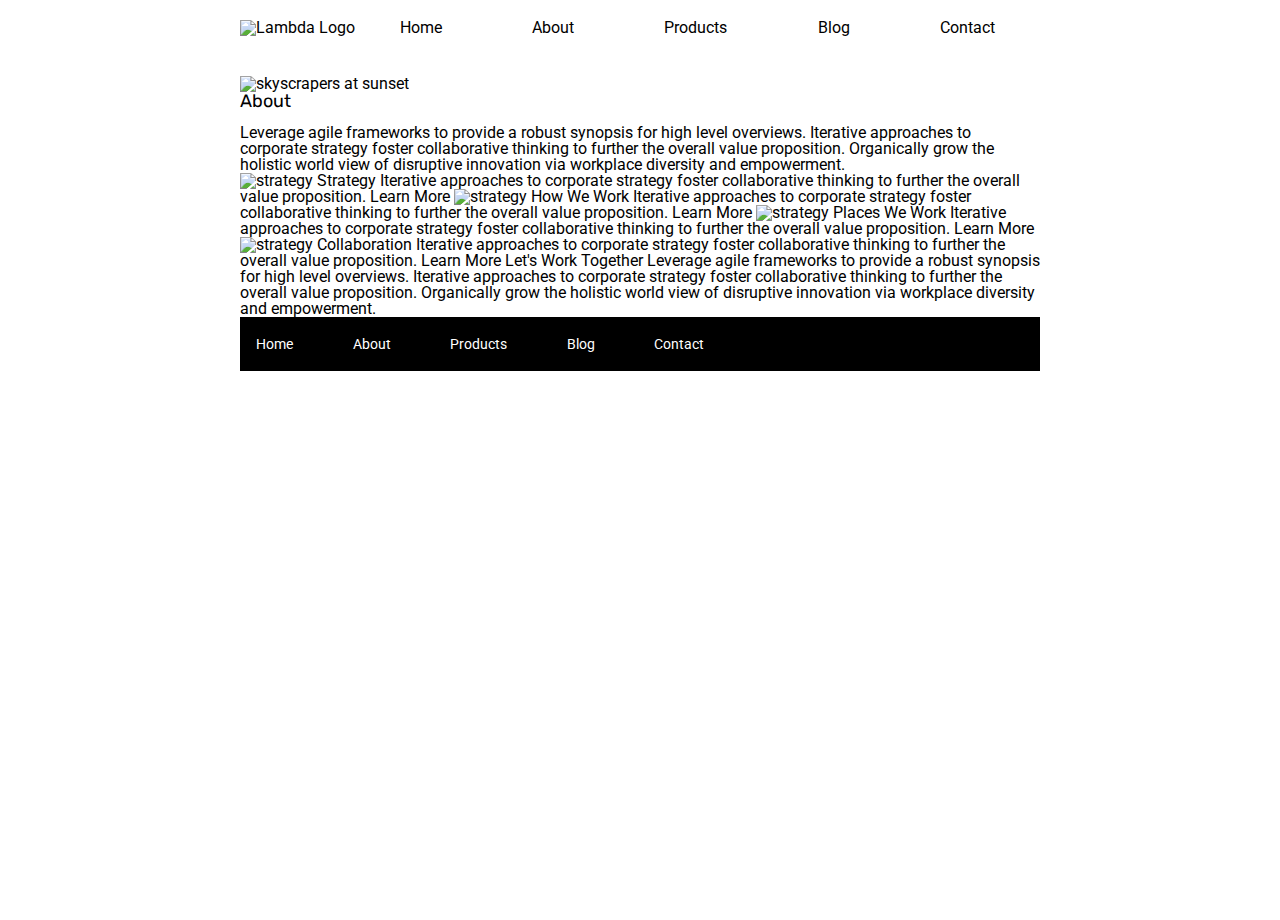
==== about.html @ 22f846ab "header and image on about page" ====
<!doctype html>

<html lang="en">
<head>
  <meta charset="utf-8">

  <title>Sprint Challenge - About</title>

  <link href="https://fonts.googleapis.com/css?family=Roboto|Rubik" rel="stylesheet">
  <link rel="stylesheet" href="css/index.css">

</head>

<body>
  <header>
    <img src="img/lambda-black.png" alt="Lambda Logo">

    <nav>
      <a href="index.html">Home</a>
      <a href="about.html">About</a>
      <a href="#">Products</a>
      <a href="#">Blog</a>
      <a href="#">Contact</a>
    </nav>
  </header>

  <main class="container about-page">
    <img src="img/jumbo-about.png" alt="skyscrapers at sunset">
    
    <section class="headline">
      <h2>About</h2>

    Leverage agile frameworks to provide a robust synopsis for high level overviews. Iterative approaches to corporate strategy foster collaborative thinking to further the overall value proposition. Organically grow the holistic world view of disruptive innovation via workplace diversity and empowerment.
    </section>

    <img src="img/about-plan.png" alt="strategy">
    
    Strategy
    
    Iterative approaches to corporate strategy foster collaborative thinking to further the overall value proposition.

    Learn More



    <img src="img/about-working.png" alt="strategy">
    
    How We Work
    
    Iterative approaches to corporate strategy foster collaborative thinking to further the overall value proposition.

    Learn More



    <img src="img/about-office.png" alt="strategy">
    
    Places We Work

    Iterative approaches to corporate strategy foster collaborative thinking to further the overall value proposition.

    Learn More

    <img src="img/about-meeting.png" alt="strategy">
    
    Collaboration
    
    Iterative approaches to corporate strategy foster collaborative thinking to further the overall value proposition.

    Learn More

    Let's Work Together

    Leverage agile frameworks to provide a robust synopsis for high level overviews. Iterative approaches to corporate strategy foster collaborative thinking to further the overall value proposition. Organically grow the holistic world view of disruptive innovation via workplace diversity and empowerment.
        
    <footer>
      <nav>
        <a href="index.html">Home</a>
        <a href="#">About</a>
        <a href="#">Products</a>
        <a href="#">Blog</a>
        <a href="#">Contact</a>
      </nav>
    </footer>
   
</body>
</html>
---- css/index.css ----
/* http://meyerweb.com/eric/tools/css/reset/ 
   v2.0 | 20110126
   License: none (public domain)
*/
/* CSS reset stuff */
html, body, div, span, applet, object, iframe,
h1, h2, h3, h4, h5, h6, p, blockquote, pre,
a, abbr, acronym, address, big, cite, code,
del, dfn, em, img, ins, kbd, q, s, samp,
small, strike, strong, sub, sup, tt, var,
b, u, i, center,
dl, dt, dd, ol, ul, li,
fieldset, form, label, legend,
table, caption, tbody, tfoot, thead, tr, th, td,
article, aside, canvas, details, embed, 
figure, figcaption, footer, header, hgroup, 
menu, nav, output, ruby, section, summary,
time, mark, audio, video {
	margin: 0;
	padding: 0;
	border: 0;
	font-size: 100%;
	font: inherit;
	vertical-align: baseline;
}
/* HTML5 display-role reset for older browsers */
article, aside, details, figcaption, figure, 
footer, header, hgroup, menu, nav, section {
	display: block;
}
body {
	line-height: 1;
}
ol, ul {
	list-style: none;
}
blockquote, q {
	quotes: none;
}
blockquote:before, blockquote:after,
q:before, q:after {
	content: '';
	content: none;
}
table {
	border-collapse: collapse;
	border-spacing: 0;
}



/* Where the styling begins */
* {
    box-sizing: border-box;
    color: black;
}

html, body {
    height: 100%;
    width: 800px;
    margin: 0 auto;
    font-family: 'Roboto', sans-serif;
}

header, header nav, .top-content, .middle-content .boxes, .middle-content .boxes .box, .bottom-content, footer nav {
    display: flex;
}

header {
    margin: 20px 0 40px 0;
}

header nav {
    justify-content: space-around;
    align-items: flex-end;
    flex-grow: 4;

}

nav a {
    text-decoration: none;
}

h1, h2, h3, h4, h5 {
    font-size: 18px;
    margin-bottom: 15px;
    font-family: 'Rubik', sans-serif;
}

p {
    line-height: 1.4;
}

.top-content {
    flex-wrap: wrap;
    justify-content: space-evenly;
    margin: 20px 0;
    border-bottom: 1px dashed black;
}

.top-content .text-container {
    width: 48%;
    padding: 0 1%;
    padding-bottom: 20px;  
}

.middle-content {
    margin-bottom: 20px;
    border-bottom: 1px dashed black;
}

.middle-content h2 {
    padding: 0 2%;
    margin-bottom: 0;
}

.middle-content .boxes {
    flex-wrap: wrap;
    justify-content: space-evenly;
}

.middle-content .boxes .box {
    width: 12.5%;
    height: 100px;
    background: black;
    margin: 20px 2.5%;
    color: white;
    align-items: center;
    justify-content: center;
}

#box1 {
    background: teal;
}

#box2 {
    background: gold;
}

#box3 {
    background: cadetblue;
}

#box4 {
    background: coral;
}

#box5 {
    background: crimson;
}

#box6 {
    background: forestgreen;
}

#box7 {
    background: darkorchid;
}

#box8 {
    background: hotpink;
}

#box9 {
    background: indigo;
}

#box10 {
    background: dodgerblue;
}

.bottom-content {
    margin: 0 2% 20px;
    justify-content: space-around;
}

.bottom-content .text-container {
    padding-right: 4%;
}

.bottom-content .text-container:last-child {
    padding-right: 0;
}

footer {
    width: 100%;
    background: black;
}

footer nav {
    width: 60%;
    justify-content: space-between;
    align-items: center;
    padding: 20px 2%;
    font-size: 14px;
}

footer nav a {
    color: white;
}
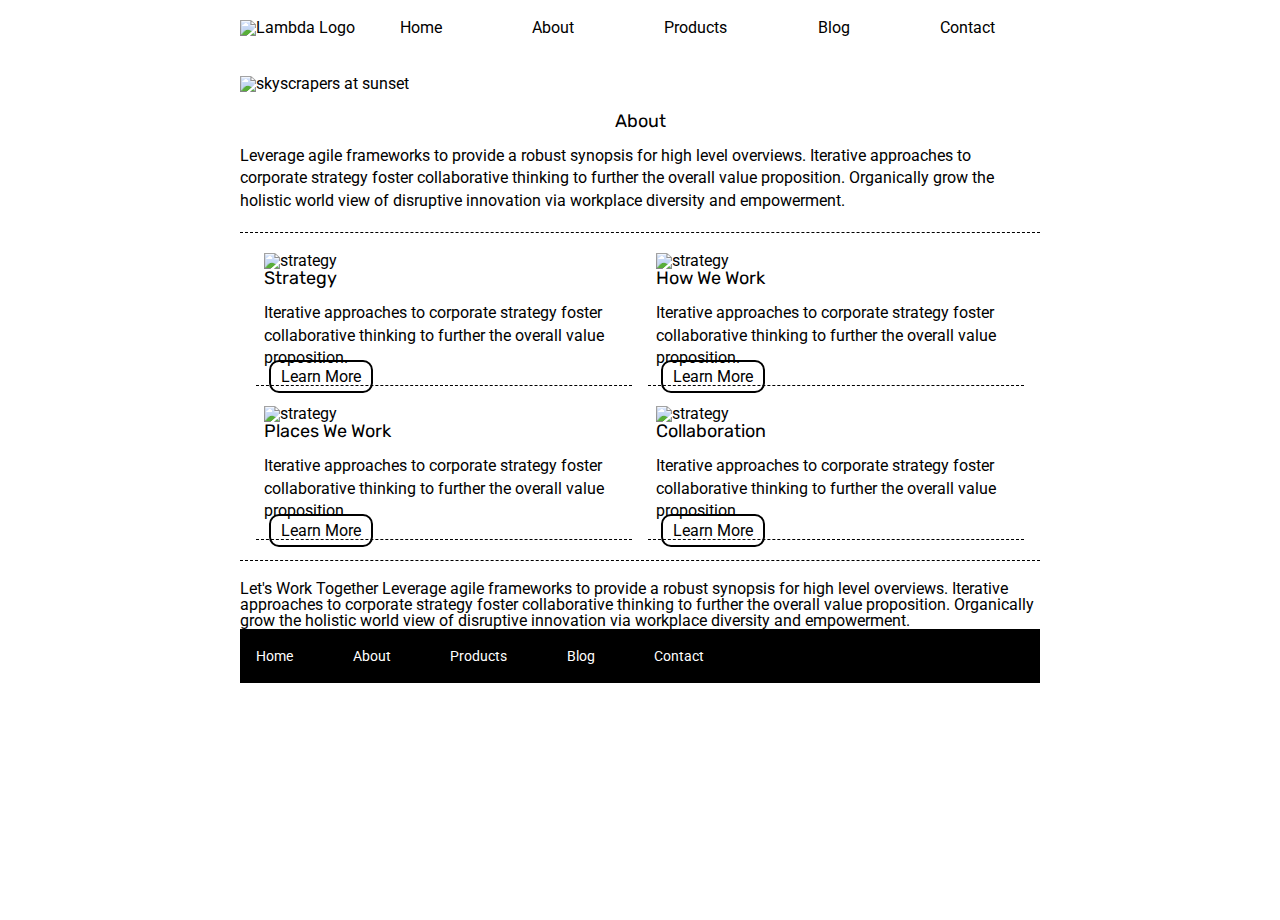
==== commit 52862ee3: "some progress on the middle portion of the about page" ====
--- a/about.html
+++ b/about.html
@@ -24,55 +24,65 @@
     </nav>
   </header>
 
-  <main class="container about-page">
+  <main>
     <img src="img/jumbo-about.png" alt="skyscrapers at sunset">
     
-    <section class="headline">
-      <h2>About</h2>
+    <section class="top-content">
+        <h2>About</h2>
 
-    Leverage agile frameworks to provide a robust synopsis for high level overviews. Iterative approaches to corporate strategy foster collaborative thinking to further the overall value proposition. Organically grow the holistic world view of disruptive innovation via workplace diversity and empowerment.
+        <p>Leverage agile frameworks to provide a robust synopsis for high level overviews. Iterative approaches to corporate strategy foster collaborative thinking to further the overall value proposition. Organically grow the holistic world view of disruptive innovation via workplace diversity and empowerment.</p>
     </section>
+    
+    <section class="middle-content">
+      <div class="blocks">
+        <div class="block">
+          <img src="img/about-plan.png" alt="strategy">
+    
+          <h3>Strategy</h3>
+    
+          <p>Iterative approaches to corporate strategy foster collaborative thinking to further the overall value proposition.</p>
 
-    <img src="img/about-plan.png" alt="strategy">
+          <a href="#" class="learn_button">Learn More</a>
+        </div>
+
+        <div class="block">
+          <img src="img/about-working.png" alt="strategy">
+  
+          <h3>How We Work</h3>
     
-    Strategy
+          <p>Iterative approaches to corporate strategy foster collaborative thinking to further the overall value proposition.</p>
+
+          <a href="#" class="learn_button">Learn More</a>
+        </div>
+
+        <div class="block">
+          <img src="img/about-office.png" alt="strategy">
     
-    Iterative approaches to corporate strategy foster collaborative thinking to further the overall value proposition.
+          <h3>Places We Work</h3>
 
-    Learn More
+          <p>Iterative approaches to corporate strategy foster collaborative thinking to further the overall value proposition.</p>
+        
+          <a href="#" class="learn_button">Learn More</a>
+        </div>
+      
+        <div class="block">
+          <img src="img/about-meeting.png" alt="strategy">
+    
+          <h3>Collaboration</h3>
+    
+          <p>Iterative approaches to corporate strategy foster collaborative thinking to further the overall value proposition.</p>
 
-
-
-    <img src="img/about-working.png" alt="strategy">
-    
-    How We Work
-    
-    Iterative approaches to corporate strategy foster collaborative thinking to further the overall value proposition.
-
-    Learn More
-
-
-
-    <img src="img/about-office.png" alt="strategy">
-    
-    Places We Work
-
-    Iterative approaches to corporate strategy foster collaborative thinking to further the overall value proposition.
-
-    Learn More
-
-    <img src="img/about-meeting.png" alt="strategy">
-    
-    Collaboration
-    
-    Iterative approaches to corporate strategy foster collaborative thinking to further the overall value proposition.
-
-    Learn More
+          <a href="#" class="learn_button">Learn More</a>
+        </div>
+      </div>
+    </section>
 
     Let's Work Together
 
     Leverage agile frameworks to provide a robust synopsis for high level overviews. Iterative approaches to corporate strategy foster collaborative thinking to further the overall value proposition. Organically grow the holistic world view of disruptive innovation via workplace diversity and empowerment.
-        
+      </section>
+    </main>
+
     <footer>
       <nav>
         <a href="index.html">Home</a>
--- a/css/index.css
+++ b/css/index.css
@@ -52,7 +52,7 @@
 /* Where the styling begins */
 * {
     box-sizing: border-box;
-    color: black;
+    color: black; 
 }
 
 html, body {
@@ -62,7 +62,7 @@
     font-family: 'Roboto', sans-serif;
 }
 
-header, header nav, .top-content, .middle-content .boxes, .middle-content .boxes .box, .bottom-content, footer nav {
+header, header nav, .top-content, .middle-content .boxes, .middle-content .blocks, .middle-content .boxes .box, .bottom-content, footer nav {
     display: flex;
 }
 
@@ -74,14 +74,13 @@
     justify-content: space-around;
     align-items: flex-end;
     flex-grow: 4;
-
-}
-
-nav a {
+}
+
+a {
     text-decoration: none;
 }
 
-h1, h2, h3, h4, h5 {
+h1, h2, h3 {
     font-size: 18px;
     margin-bottom: 15px;
     font-family: 'Rubik', sans-serif;
@@ -96,25 +95,30 @@
     justify-content: space-evenly;
     margin: 20px 0;
     border-bottom: 1px dashed black;
-}
-
-.top-content .text-container {
-    width: 48%;
+    padding-bottom: 20px; 
+}
+
+.top-content h2 {
+    
+}
+
+.top-content .text-container, .block {
+    width: 47%;
     padding: 0 1%;
-    padding-bottom: 20px;  
-}
-
-.middle-content {
+     
+}
+
+.middle-content, .block {
     margin-bottom: 20px;
     border-bottom: 1px dashed black;
 }
 
-.middle-content h2 {
+.middle-content h2, .middle content h3 {
     padding: 0 2%;
     margin-bottom: 0;
 }
 
-.middle-content .boxes {
+.middle-content .boxes, .middle-content .blocks {
     flex-wrap: wrap;
     justify-content: space-evenly;
 }
@@ -169,6 +173,15 @@
     background: dodgerblue;
 }
 
+.learn_button {
+    align-items: center;
+    justify-items: center;
+    border: 2px solid black;
+    border-radius: 10px;
+    padding: 5px 10px;
+    margin: 5px;
+}
+
 .bottom-content {
     margin: 0 2% 20px;
     justify-content: space-around;
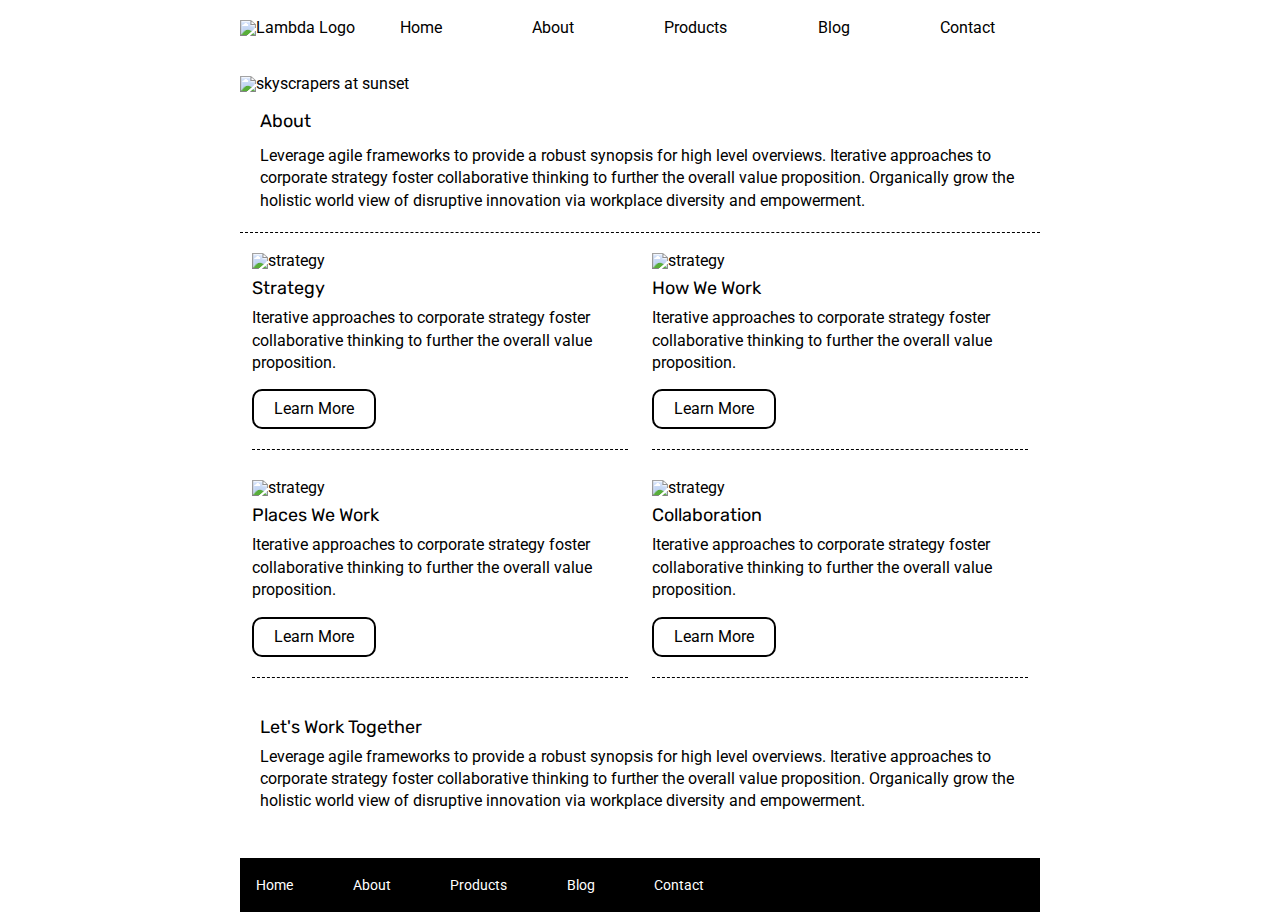
==== commit 0b756457: "finishing touches and spacing on about page" ====
--- a/about.html
+++ b/about.html
@@ -27,61 +27,60 @@
   <main>
     <img src="img/jumbo-about.png" alt="skyscrapers at sunset">
     
-    <section class="top-content">
+    <div class="about-content" id="top">
         <h2>About</h2>
 
         <p>Leverage agile frameworks to provide a robust synopsis for high level overviews. Iterative approaches to corporate strategy foster collaborative thinking to further the overall value proposition. Organically grow the holistic world view of disruptive innovation via workplace diversity and empowerment.</p>
-    </section>
+    </div>
     
-    <section class="middle-content">
-      <div class="blocks">
-        <div class="block">
-          <img src="img/about-plan.png" alt="strategy">
+    <div class="blocks">
+      <div class="block">
+        <img src="img/about-plan.png" alt="strategy">
     
-          <h3>Strategy</h3>
+        <h3>Strategy</h3>
     
-          <p>Iterative approaches to corporate strategy foster collaborative thinking to further the overall value proposition.</p>
+        <p>Iterative approaches to corporate strategy foster collaborative thinking to further the overall value proposition.</p>
 
-          <a href="#" class="learn_button">Learn More</a>
-        </div>
+        <a href="#" class="learn_button">Learn More</a>
+      </div>
 
-        <div class="block">
-          <img src="img/about-working.png" alt="strategy">
+      <div class="block">
+        <img src="img/about-working.png" alt="strategy">
   
-          <h3>How We Work</h3>
+        <h3>How We Work</h3>
     
-          <p>Iterative approaches to corporate strategy foster collaborative thinking to further the overall value proposition.</p>
+        <p>Iterative approaches to corporate strategy foster collaborative thinking to further the overall value proposition.</p>
 
-          <a href="#" class="learn_button">Learn More</a>
-        </div>
+        <a href="#" class="learn_button">Learn More</a>
+      </div>
 
-        <div class="block">
-          <img src="img/about-office.png" alt="strategy">
+      <div class="block">
+        <img src="img/about-office.png" alt="strategy">
     
-          <h3>Places We Work</h3>
+        <h3>Places We Work</h3>
 
-          <p>Iterative approaches to corporate strategy foster collaborative thinking to further the overall value proposition.</p>
+        <p>Iterative approaches to corporate strategy foster collaborative thinking to further the overall value proposition.</p>
         
-          <a href="#" class="learn_button">Learn More</a>
-        </div>
+        <a href="#" class="learn_button">Learn More</a>
+      </div>
       
-        <div class="block">
-          <img src="img/about-meeting.png" alt="strategy">
+      <div class="block">
+        <img src="img/about-meeting.png" alt="strategy">
     
-          <h3>Collaboration</h3>
+        <h3>Collaboration</h3>
     
-          <p>Iterative approaches to corporate strategy foster collaborative thinking to further the overall value proposition.</p>
+        <p>Iterative approaches to corporate strategy foster collaborative thinking to further the overall value proposition.</p>
 
-          <a href="#" class="learn_button">Learn More</a>
-        </div>
+        <a href="#" class="learn_button">Learn More</a>
       </div>
-    </section>
+    </div>
+    
+    <div class="about-content" id="bottom">
+      <h3>Let's Work Together</h3>
 
-    Let's Work Together
-
-    Leverage agile frameworks to provide a robust synopsis for high level overviews. Iterative approaches to corporate strategy foster collaborative thinking to further the overall value proposition. Organically grow the holistic world view of disruptive innovation via workplace diversity and empowerment.
-      </section>
-    </main>
+      <p>Leverage agile frameworks to provide a robust synopsis for high level overviews. Iterative approaches to corporate strategy foster collaborative thinking to further the overall value proposition. Organically grow the holistic world view of disruptive innovation via workplace diversity and empowerment.</p>
+    </div>
+  </main>
 
     <footer>
       <nav>
--- a/css/index.css
+++ b/css/index.css
@@ -62,7 +62,7 @@
     font-family: 'Roboto', sans-serif;
 }
 
-header, header nav, .top-content, .middle-content .boxes, .middle-content .blocks, .middle-content .boxes .box, .bottom-content, footer nav {
+header, header nav, .top-content, .middle-content .boxes, .blocks, .middle-content .boxes .box, .bottom-content, footer nav {
     display: flex;
 }
 
@@ -98,14 +98,18 @@
     padding-bottom: 20px; 
 }
 
-.top-content h2 {
-    
-}
-
-.top-content .text-container, .block {
-    width: 47%;
+.top-content .text-container {
+    width: 48%;
     padding: 0 1%;
      
+}
+
+.about-content {
+    padding: 20px;
+}
+
+#top {
+    border-bottom: 1px dashed black;
 }
 
 .middle-content, .block {
@@ -113,14 +117,28 @@
     border-bottom: 1px dashed black;
 }
 
-.middle-content h2, .middle content h3 {
+.block {
+    display: flex;
+    flex-direction: column;
+    align-items: flex-start;
+    justify-content: space-evenly;
+    padding: 10px 0;
+    margin: 10px 0;
+    width: 47%;
+}
+
+.middle-content h2 {
     padding: 0 2%;
     margin-bottom: 0;
 }
 
-.middle-content .boxes, .middle-content .blocks {
+h3 {
+    margin: 10px 0;
+}
+
+.middle-content .boxes, .blocks {
     flex-wrap: wrap;
-    justify-content: space-evenly;
+    justify-content: space-around;
 }
 
 .middle-content .boxes .box {
@@ -178,8 +196,8 @@
     justify-items: center;
     border: 2px solid black;
     border-radius: 10px;
-    padding: 5px 10px;
-    margin: 5px;
+    padding: 10px 20px;
+    margin: 15px 0 10px 0;
 }
 
 .bottom-content {
@@ -193,6 +211,10 @@
 
 .bottom-content .text-container:last-child {
     padding-right: 0;
+}
+
+#bottom {
+    margin-bottom: 25px;
 }
 
 footer {
